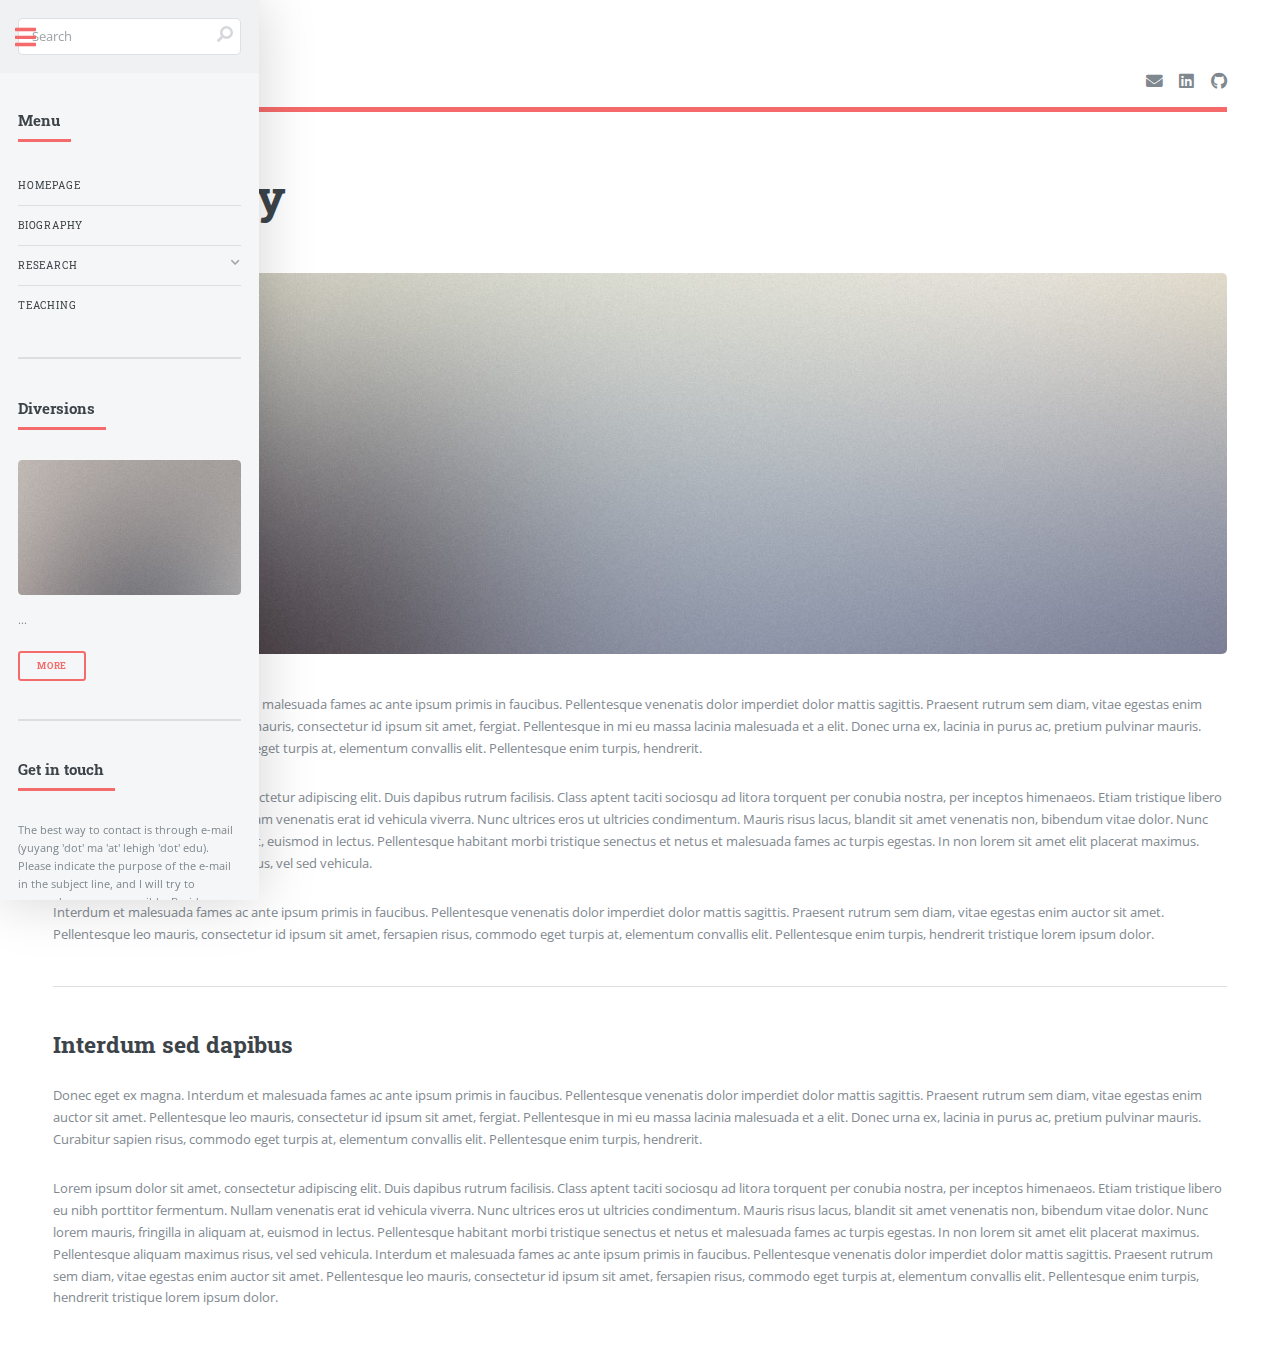
==== biography.html @ 106bfdc6 "Rewrite the website" ====
<!DOCTYPE HTML>
<!--
	Editorial by HTML5 UP
	html5up.net | @ajlkn
	Free for personal and commercial use under the CCA 3.0 license (html5up.net/license)
-->
<html>
	<head>
		<title>Biography - Yuyang's Personal Website</title>
		<meta charset="utf-8" />
		<meta name="viewport" content="width=device-width, initial-scale=1, user-scalable=no" />
		<link rel="stylesheet" href="assets/css/main.css" />
		<link rel="icon" href="./images/title/favicon.ico" type="image/x-icon">
	</head>
	<body class="is-preload">

		<!-- Wrapper -->
			<div id="wrapper">

				<!-- Main -->
					<div id="main">
						<div class="inner">

							<!-- Header -->
							<header id="header">
								<a href="index.html" class="logo"><strong>Yuyang (Johnny) Ma</strong> 马誉洋</a>
								<ul class="icons">
									<li><a href="mailto:yuyang.ma@lehigh.edu" class="icon solid fa-envelope"><span class="label">Email</span></a></li>
									<li><a href="https://www.linkedin.com/in/yuyangma1/" class="icon brands fa-linkedin"><span class="label">Linkedin</span></a></li>
									<li><a href="https://github.com/jyuyangma" class="icon brands fa-github"><span class="label">Github</span></a></li>
								</ul>
							</header>

							<!-- Content -->
								<section>
									<header class="main">
										<h1>Biography</h1>
									</header>

									<span class="image main"><img src="images/pic11.jpg" alt="" /></span>

									<p>Donec eget ex magna. Interdum et malesuada fames ac ante ipsum primis in faucibus. Pellentesque venenatis dolor imperdiet dolor mattis sagittis. Praesent rutrum sem diam, vitae egestas enim auctor sit amet. Pellentesque leo mauris, consectetur id ipsum sit amet, fergiat. Pellentesque in mi eu massa lacinia malesuada et a elit. Donec urna ex, lacinia in purus ac, pretium pulvinar mauris. Curabitur sapien risus, commodo eget turpis at, elementum convallis elit. Pellentesque enim turpis, hendrerit.</p>
									<p>Lorem ipsum dolor sit amet, consectetur adipiscing elit. Duis dapibus rutrum facilisis. Class aptent taciti sociosqu ad litora torquent per conubia nostra, per inceptos himenaeos. Etiam tristique libero eu nibh porttitor fermentum. Nullam venenatis erat id vehicula viverra. Nunc ultrices eros ut ultricies condimentum. Mauris risus lacus, blandit sit amet venenatis non, bibendum vitae dolor. Nunc lorem mauris, fringilla in aliquam at, euismod in lectus. Pellentesque habitant morbi tristique senectus et netus et malesuada fames ac turpis egestas. In non lorem sit amet elit placerat maximus. Pellentesque aliquam maximus risus, vel sed vehicula.</p>
									<p>Interdum et malesuada fames ac ante ipsum primis in faucibus. Pellentesque venenatis dolor imperdiet dolor mattis sagittis. Praesent rutrum sem diam, vitae egestas enim auctor sit amet. Pellentesque leo mauris, consectetur id ipsum sit amet, fersapien risus, commodo eget turpis at, elementum convallis elit. Pellentesque enim turpis, hendrerit tristique lorem ipsum dolor.</p>

									<hr class="major" />

									<h2>Interdum sed dapibus</h2>
									<p>Donec eget ex magna. Interdum et malesuada fames ac ante ipsum primis in faucibus. Pellentesque venenatis dolor imperdiet dolor mattis sagittis. Praesent rutrum sem diam, vitae egestas enim auctor sit amet. Pellentesque leo mauris, consectetur id ipsum sit amet, fergiat. Pellentesque in mi eu massa lacinia malesuada et a elit. Donec urna ex, lacinia in purus ac, pretium pulvinar mauris. Curabitur sapien risus, commodo eget turpis at, elementum convallis elit. Pellentesque enim turpis, hendrerit.</p>
									<p>Lorem ipsum dolor sit amet, consectetur adipiscing elit. Duis dapibus rutrum facilisis. Class aptent taciti sociosqu ad litora torquent per conubia nostra, per inceptos himenaeos. Etiam tristique libero eu nibh porttitor fermentum. Nullam venenatis erat id vehicula viverra. Nunc ultrices eros ut ultricies condimentum. Mauris risus lacus, blandit sit amet venenatis non, bibendum vitae dolor. Nunc lorem mauris, fringilla in aliquam at, euismod in lectus. Pellentesque habitant morbi tristique senectus et netus et malesuada fames ac turpis egestas. In non lorem sit amet elit placerat maximus. Pellentesque aliquam maximus risus, vel sed vehicula. Interdum et malesuada fames ac ante ipsum primis in faucibus. Pellentesque venenatis dolor imperdiet dolor mattis sagittis. Praesent rutrum sem diam, vitae egestas enim auctor sit amet. Pellentesque leo mauris, consectetur id ipsum sit amet, fersapien risus, commodo eget turpis at, elementum convallis elit. Pellentesque enim turpis, hendrerit tristique lorem ipsum dolor.</p>

								</section>

						</div>
					</div>

				<!-- Sidebar -->
					<div id="sidebar">
						<div class="inner">

							<!-- Search -->
								<section id="search" class="alt">
									<form method="post" action="#">
										<input type="text" name="query" id="query" placeholder="Search" />
									</form>
								</section>

							<!-- Sidebar -->
					<div id="sidebar">
						<div class="inner">

							<!-- Search -->
								<section id="search" class="alt">
									<form method="post" action="#">
										<input type="text" name="query" id="query" placeholder="Search" />
									</form>
								</section>

							<!-- Menu -->
								<nav id="menu">
									<header class="major">
										<h2>Menu</h2>
									</header>
									<ul>
										<li><a href="index.html">Homepage</a></li>
										<li><a href="biography.html">Biography</a></li>
										<li>
											<span class="opener">Research</span>
											<ul>
												<li><a href="#">Drone's Delivery Problem</a></li>
												<li><a href="#">Facility Location Problem</a></li>
												<li><a href="#">Robust Optimization</a></li>
											</ul>
										</li>
										<li><a href="teaching.html">Teaching</a></li>
										<!--
										<li><a href="#">Etiam Dolore</a></li>
										<li><a href="#">Adipiscing</a></li>
										<li>
											<span class="opener">Another Submenu</span>
											<ul>
												<li><a href="#">Lorem Dolor</a></li>
												<li><a href="#">Ipsum Adipiscing</a></li>
												<li><a href="#">Tempus Magna</a></li>
												<li><a href="#">Feugiat Veroeros</a></li>
											</ul>
										</li>
										<li><a href="#">Maximus Erat</a></li>
										<li><a href="#">Sapien Mauris</a></li>
										<li><a href="#">Amet Lacinia</a></li>
										-->
									</ul>
								</nav>

							<!-- Section -->
								<section>
									<header class="major">
										<h2>Diversions</h2>
									</header>
									<div class="mini-posts">
										<article>
											<a href="#" class="image"><img src="images/pic07.jpg" alt="" /></a>
											<p>...</p>
										</article>
									</div>
									<ul class="actions">
										<li><a href="#" class="button">More</a></li>
									</ul>
								</section>

							<!-- Section -->
								<section>
									<header class="major">
										<h2>Get in touch</h2>
									</header>
									<p>
										The best way to contact is through e-mail (yuyang 'dot' ma 'at' lehigh 'dot' edu). Please indicate the purpose of the e-mail in the subject line, and I will try to respond as soon as possible. Besides, you can also reach me through the following ways:
									</p>
									<ul class="contact">
										<li class="icon solid fa-envelope"><a href="mailto:yuyang.ma@lehigh.edu">yuyang.ma@lehigh.edu (work)</a></li>
										<li class="icon solid fa-envelope"><a href="mailto:yuyang0227@outlook.com">yuyang0227@outlook.com (personal)</a></li>
										<li class="icon solid fa-phone">+1 (470) 457-9866</li>
										<li class="icon brands fa-weixin">JohnnyM227</li>
										<li class="icon solid fa-home"> 200 W Packer Ave, Room 342 <br />
										Bethlehem, PA 18015</li>
									</ul>
								</section>

							<!-- Footer -->
								<footer id="footer">
									<p class="copyright">&copy; Yuyang Ma. All rights reserved. Design: <a href="https://html5up.net">HTML5 UP</a>.</p>
								</footer>

						</div>
					</div>

			</div>

		<!-- Scripts -->
			<script src="assets/js/jquery.min.js"></script>
			<script src="assets/js/browser.min.js"></script>
			<script src="assets/js/breakpoints.min.js"></script>
			<script src="assets/js/util.js"></script>
			<script src="assets/js/main.js"></script>

	</body>
</html>
---- assets/css/main.css ----
@import url(fontawesome-all.min.css);
@import url("https://fonts.googleapis.com/css?family=Open+Sans:400,600,400italic,600italic|Roboto+Slab:400,700");
/*
	Editorial by HTML5 UP
	html5up.net | @ajlkn
	Free for personal and commercial use under the CCA 3.0 license (html5up.net/license)
*/
html, body, div, span, applet, object,
iframe, h1, h2, h3, h4, h5, h6, p, blockquote,
pre, a, abbr, acronym, address, big, cite,
code, del, dfn, em, img, ins, kbd, q, s, samp,
small, strike, strong, sub, sup, tt, var, b,
u, i, center, dl, dt, dd, ol, ul, li, fieldset,
form, label, legend, table, caption, tbody,
tfoot, thead, tr, th, td, article, aside,
canvas, details, embed, figure, figcaption,
footer, header, hgroup, menu, nav, output, ruby,
section, summary, time, mark, audio, video {
  margin: 0;
  padding: 0;
  border: 0;
  font-size: 100%;
  font: inherit;
  vertical-align: baseline; }

article, aside, details, figcaption, figure,
footer, header, hgroup, menu, nav, section {
  display: block; }

body {
  line-height: 1; }

ol, ul {
  list-style: none; }

blockquote, q {
  quotes: none; }
  blockquote:before, blockquote:after, q:before, q:after {
    content: '';
    content: none; }

table {
  border-collapse: collapse;
  border-spacing: 0; }

body {
  -webkit-text-size-adjust: none; }

mark {
  background-color: transparent;
  color: inherit; }

input::-moz-focus-inner {
  border: 0;
  padding: 0; }

input, select, textarea {
  -moz-appearance: none;
  -webkit-appearance: none;
  -ms-appearance: none;
  appearance: none; }

/* Basic */
@-ms-viewport {
  width: device-width; }

body {
  -ms-overflow-style: scrollbar; }

@media screen and (max-width: 480px) {
  html, body {
    min-width: 320px; } }

html {
  box-sizing: border-box; }

*, *:before, *:after {
  box-sizing: inherit; }

body {
  background: #ffffff; }
  body.is-preload *, body.is-preload *:before, body.is-preload *:after, body.is-resizing *, body.is-resizing *:before, body.is-resizing *:after {
    -moz-animation: none !important;
    -webkit-animation: none !important;
    -ms-animation: none !important;
    animation: none !important;
    -moz-transition: none !important;
    -webkit-transition: none !important;
    -ms-transition: none !important;
    transition: none !important; }

/* Type */
body, input, select, textarea {
  color: #7f888f;
  font-family: "Open Sans", sans-serif;
  font-size: 13pt;
  font-weight: 400;
  line-height: 1.65; }
  @media screen and (max-width: 1680px) {
    body, input, select, textarea {
      font-size: 11pt; } }
  @media screen and (max-width: 1280px) {
    body, input, select, textarea {
      font-size: 10pt; } }
  @media screen and (max-width: 360px) {
    body, input, select, textarea {
      font-size: 9pt; } }

a {
  -moz-transition: color 0.2s ease-in-out, border-bottom-color 0.2s ease-in-out;
  -webkit-transition: color 0.2s ease-in-out, border-bottom-color 0.2s ease-in-out;
  -ms-transition: color 0.2s ease-in-out, border-bottom-color 0.2s ease-in-out;
  transition: color 0.2s ease-in-out, border-bottom-color 0.2s ease-in-out;
  border-bottom: dotted 1px;
  color: #f56a6a;
  text-decoration: none; }
  a:hover {
    border-bottom-color: #f56a6a;
    color: #f56a6a !important; }
    a:hover strong {
      color: inherit; }

strong, b {
  color: #3d4449;
  font-weight: 600; }

em, i {
  font-style: italic; }

p {
  margin: 0 0 2em 0; }

h1, h2, h3, h4, h5, h6 {
  color: #3d4449;
  font-family: "Roboto Slab", serif;
  font-weight: 700;
  line-height: 1.5;
  margin: 0 0 1em 0; }
  h1 a, h2 a, h3 a, h4 a, h5 a, h6 a {
    color: inherit;
    text-decoration: none;
    border-bottom: 0; }

h1 {
  font-size: 4em;
  margin: 0 0 0.5em 0;
  line-height: 1.3; }

h2 {
  font-size: 1.75em; }

h3 {
  font-size: 1.25em; }

h4 {
  font-size: 1.1em; }

h5 {
  font-size: 0.9em; }

h6 {
  font-size: 0.7em; }

@media screen and (max-width: 1680px) {
  h1 {
    font-size: 3.5em; } }

@media screen and (max-width: 980px) {
  h1 {
    font-size: 3.25em; } }

@media screen and (max-width: 736px) {
  h1 {
    font-size: 2em;
    line-height: 1.4; }
  h2 {
    font-size: 1.5em; } }

sub {
  font-size: 0.8em;
  position: relative;
  top: 0.5em; }

sup {
  font-size: 0.8em;
  position: relative;
  top: -0.5em; }

blockquote {
  border-left: solid 3px rgba(210, 215, 217, 0.75);
  font-style: italic;
  margin: 0 0 2em 0;
  padding: 0.5em 0 0.5em 2em; }

code {
  background: rgba(230, 235, 237, 0.25);
  border-radius: 0.375em;
  border: solid 1px rgba(210, 215, 217, 0.75);
  font-family: "Courier New", monospace;
  font-size: 0.9em;
  margin: 0 0.25em;
  padding: 0.25em 0.65em; }

pre {
  -webkit-overflow-scrolling: touch;
  font-family: "Courier New", monospace;
  font-size: 0.9em;
  margin: 0 0 2em 0; }
  pre code {
    display: block;
    line-height: 1.75;
    padding: 1em 1.5em;
    overflow-x: auto; }

hr {
  border: 0;
  border-bottom: solid 1px rgba(210, 215, 217, 0.75);
  margin: 2em 0; }
  hr.major {
    margin: 3em 0; }

.align-left {
  text-align: left; }

.align-center {
  text-align: center; }

.align-right {
  text-align: right; }

/* Row */
.row {
  display: flex;
  flex-wrap: wrap;
  box-sizing: border-box;
  align-items: stretch; }
  .row > * {
    box-sizing: border-box; }
  .row.gtr-uniform > * > :last-child {
    margin-bottom: 0; }
  .row.aln-left {
    justify-content: flex-start; }
  .row.aln-center {
    justify-content: center; }
  .row.aln-right {
    justify-content: flex-end; }
  .row.aln-top {
    align-items: flex-start; }
  .row.aln-middle {
    align-items: center; }
  .row.aln-bottom {
    align-items: flex-end; }
  .row > .imp {
    order: -1; }
  .row > .col-1 {
    width: 8.33333%; }
  .row > .off-1 {
    margin-left: 8.33333%; }
  .row > .col-2 {
    width: 16.66667%; }
  .row > .off-2 {
    margin-left: 16.66667%; }
  .row > .col-3 {
    width: 25%; }
  .row > .off-3 {
    margin-left: 25%; }
  .row > .col-4 {
    width: 33.33333%; }
  .row > .off-4 {
    margin-left: 33.33333%; }
  .row > .col-5 {
    width: 41.66667%; }
  .row > .off-5 {
    margin-left: 41.66667%; }
  .row > .col-6 {
    width: 50%; }
  .row > .off-6 {
    margin-left: 50%; }
  .row > .col-7 {
    width: 58.33333%; }
  .row > .off-7 {
    margin-left: 58.33333%; }
  .row > .col-8 {
    width: 66.66667%; }
  .row > .off-8 {
    margin-left: 66.66667%; }
  .row > .col-9 {
    width: 75%; }
  .row > .off-9 {
    margin-left: 75%; }
  .row > .col-10 {
    width: 83.33333%; }
  .row > .off-10 {
    margin-left: 83.33333%; }
  .row > .col-11 {
    width: 91.66667%; }
  .row > .off-11 {
    margin-left: 91.66667%; }
  .row > .col-12 {
    width: 100%; }
  .row > .off-12 {
    margin-left: 100%; }
  .row.gtr-0 {
    margin-top: 0;
    margin-left: 0em; }
    .row.gtr-0 > * {
      padding: 0 0 0 0em; }
    .row.gtr-0.gtr-uniform {
      margin-top: 0em; }
      .row.gtr-0.gtr-uniform > * {
        padding-top: 0em; }
  .row.gtr-25 {
    margin-top: 0;
    margin-left: -0.375em; }
    .row.gtr-25 > * {
      padding: 0 0 0 0.375em; }
    .row.gtr-25.gtr-uniform {
      margin-top: -0.375em; }
      .row.gtr-25.gtr-uniform > * {
        padding-top: 0.375em; }
  .row.gtr-50 {
    margin-top: 0;
    margin-left: -0.75em; }
    .row.gtr-50 > * {
      padding: 0 0 0 0.75em; }
    .row.gtr-50.gtr-uniform {
      margin-top: -0.75em; }
      .row.gtr-50.gtr-uniform > * {
        padding-top: 0.75em; }
  .row {
    margin-top: 0;
    margin-left: -1.5em; }
    .row > * {
      padding: 0 0 0 1.5em; }
    .row.gtr-uniform {
      margin-top: -1.5em; }
      .row.gtr-uniform > * {
        padding-top: 1.5em; }
  .row.gtr-150 {
    margin-top: 0;
    margin-left: -2.25em; }
    .row.gtr-150 > * {
      padding: 0 0 0 2.25em; }
    .row.gtr-150.gtr-uniform {
      margin-top: -2.25em; }
      .row.gtr-150.gtr-uniform > * {
        padding-top: 2.25em; }
  .row.gtr-200 {
    margin-top: 0;
    margin-left: -3em; }
    .row.gtr-200 > * {
      padding: 0 0 0 3em; }
    .row.gtr-200.gtr-uniform {
      margin-top: -3em; }
      .row.gtr-200.gtr-uniform > * {
        padding-top: 3em; }
  @media screen and (max-width: 1680px) {
    .row {
      display: flex;
      flex-wrap: wrap;
      box-sizing: border-box;
      align-items: stretch; }
      .row > * {
        box-sizing: border-box; }
      .row.gtr-uniform > * > :last-child {
        margin-bottom: 0; }
      .row.aln-left {
        justify-content: flex-start; }
      .row.aln-center {
        justify-content: center; }
      .row.aln-right {
        justify-content: flex-end; }
      .row.aln-top {
        align-items: flex-start; }
      .row.aln-middle {
        align-items: center; }
      .row.aln-bottom {
        align-items: flex-end; }
      .row > .imp-xlarge {
        order: -1; }
      .row > .col-1-xlarge {
        width: 8.33333%; }
      .row > .off-1-xlarge {
        margin-left: 8.33333%; }
      .row > .col-2-xlarge {
        width: 16.66667%; }
      .row > .off-2-xlarge {
        margin-left: 16.66667%; }
      .row > .col-3-xlarge {
        width: 25%; }
      .row > .off-3-xlarge {
        margin-left: 25%; }
      .row > .col-4-xlarge {
        width: 33.33333%; }
      .row > .off-4-xlarge {
        margin-left: 33.33333%; }
      .row > .col-5-xlarge {
        width: 41.66667%; }
      .row > .off-5-xlarge {
        margin-left: 41.66667%; }
      .row > .col-6-xlarge {
        width: 50%; }
      .row > .off-6-xlarge {
        margin-left: 50%; }
      .row > .col-7-xlarge {
        width: 58.33333%; }
      .row > .off-7-xlarge {
        margin-left: 58.33333%; }
      .row > .col-8-xlarge {
        width: 66.66667%; }
      .row > .off-8-xlarge {
        margin-left: 66.66667%; }
      .row > .col-9-xlarge {
        width: 75%; }
      .row > .off-9-xlarge {
        margin-left: 75%; }
      .row > .col-10-xlarge {
        width: 83.33333%; }
      .row > .off-10-xlarge {
        margin-left: 83.33333%; }
      .row > .col-11-xlarge {
        width: 91.66667%; }
      .row > .off-11-xlarge {
        margin-left: 91.66667%; }
      .row > .col-12-xlarge {
        width: 100%; }
      .row > .off-12-xlarge {
        margin-left: 100%; }
      .row.gtr-0 {
        margin-top: 0;
        margin-left: 0em; }
        .row.gtr-0 > * {
          padding: 0 0 0 0em; }
        .row.gtr-0.gtr-uniform {
          margin-top: 0em; }
          .row.gtr-0.gtr-uniform > * {
            padding-top: 0em; }
      .row.gtr-25 {
        margin-top: 0;
        margin-left: -0.375em; }
        .row.gtr-25 > * {
          padding: 0 0 0 0.375em; }
        .row.gtr-25.gtr-uniform {
          margin-top: -0.375em; }
          .row.gtr-25.gtr-uniform > * {
            padding-top: 0.375em; }
      .row.gtr-50 {
        margin-top: 0;
        margin-left: -0.75em; }
        .row.gtr-50 > * {
          padding: 0 0 0 0.75em; }
        .row.gtr-50.gtr-uniform {
          margin-top: -0.75em; }
          .row.gtr-50.gtr-uniform > * {
            padding-top: 0.75em; }
      .row {
        margin-top: 0;
        margin-left: -1.5em; }
        .row > * {
          padding: 0 0 0 1.5em; }
        .row.gtr-uniform {
          margin-top: -1.5em; }
          .row.gtr-uniform > * {
            padding-top: 1.5em; }
      .row.gtr-150 {
        margin-top: 0;
        margin-left: -2.25em; }
        .row.gtr-150 > * {
          padding: 0 0 0 2.25em; }
        .row.gtr-150.gtr-uniform {
          margin-top: -2.25em; }
          .row.gtr-150.gtr-uniform > * {
            padding-top: 2.25em; }
      .row.gtr-200 {
        margin-top: 0;
        margin-left: -3em; }
        .row.gtr-200 > * {
          padding: 0 0 0 3em; }
        .row.gtr-200.gtr-uniform {
          margin-top: -3em; }
          .row.gtr-200.gtr-uniform > * {
            padding-top: 3em; } }
  @media screen and (max-width: 1280px) {
    .row {
      display: flex;
      flex-wrap: wrap;
      box-sizing: border-box;
      align-items: stretch; }
      .row > * {
        box-sizing: border-box; }
      .row.gtr-uniform > * > :last-child {
        margin-bottom: 0; }
      .row.aln-left {
        justify-content: flex-start; }
      .row.aln-center {
        justify-content: center; }
      .row.aln-right {
        justify-content: flex-end; }
      .row.aln-top {
        align-items: flex-start; }
      .row.aln-middle {
        align-items: center; }
      .row.aln-bottom {
        align-items: flex-end; }
      .row > .imp-large {
        order: -1; }
      .row > .col-1-large {
        width: 8.33333%; }
      .row > .off-1-large {
        margin-left: 8.33333%; }
      .row > .col-2-large {
        width: 16.66667%; }
      .row > .off-2-large {
        margin-left: 16.66667%; }
      .row > .col-3-large {
        width: 25%; }
      .row > .off-3-large {
        margin-left: 25%; }
      .row > .col-4-large {
        width: 33.33333%; }
      .row > .off-4-large {
        margin-left: 33.33333%; }
      .row > .col-5-large {
        width: 41.66667%; }
      .row > .off-5-large {
        margin-left: 41.66667%; }
      .row > .col-6-large {
        width: 50%; }
      .row > .off-6-large {
        margin-left: 50%; }
      .row > .col-7-large {
        width: 58.33333%; }
      .row > .off-7-large {
        margin-left: 58.33333%; }
      .row > .col-8-large {
        width: 66.66667%; }
      .row > .off-8-large {
        margin-left: 66.66667%; }
      .row > .col-9-large {
        width: 75%; }
      .row > .off-9-large {
        margin-left: 75%; }
      .row > .col-10-large {
        width: 83.33333%; }
      .row > .off-10-large {
        margin-left: 83.33333%; }
      .row > .col-11-large {
        width: 91.66667%; }
      .row > .off-11-large {
        margin-left: 91.66667%; }
      .row > .col-12-large {
        width: 100%; }
      .row > .off-12-large {
        margin-left: 100%; }
      .row.gtr-0 {
        margin-top: 0;
        margin-left: 0em; }
        .row.gtr-0 > * {
          padding: 0 0 0 0em; }
        .row.gtr-0.gtr-uniform {
          margin-top: 0em; }
          .row.gtr-0.gtr-uniform > * {
            padding-top: 0em; }
      .row.gtr-25 {
        margin-top: 0;
        margin-left: -0.375em; }
        .row.gtr-25 > * {
          padding: 0 0 0 0.375em; }
        .row.gtr-25.gtr-uniform {
          margin-top: -0.375em; }
          .row.gtr-25.gtr-uniform > * {
            padding-top: 0.375em; }
      .row.gtr-50 {
        margin-top: 0;
        margin-left: -0.75em; }
        .row.gtr-50 > * {
          padding: 0 0 0 0.75em; }
        .row.gtr-50.gtr-uniform {
          margin-top: -0.75em; }
          .row.gtr-50.gtr-uniform > * {
            padding-top: 0.75em; }
      .row {
        margin-top: 0;
        margin-left: -1.5em; }
        .row > * {
          padding: 0 0 0 1.5em; }
        .row.gtr-uniform {
          margin-top: -1.5em; }
          .row.gtr-uniform > * {
            padding-top: 1.5em; }
      .row.gtr-150 {
        margin-top: 0;
        margin-left: -2.25em; }
        .row.gtr-150 > * {
          padding: 0 0 0 2.25em; }
        .row.gtr-150.gtr-uniform {
          margin-top: -2.25em; }
          .row.gtr-150.gtr-uniform > * {
            padding-top: 2.25em; }
      .row.gtr-200 {
        margin-top: 0;
        margin-left: -3em; }
        .row.gtr-200 > * {
          padding: 0 0 0 3em; }
        .row.gtr-200.gtr-uniform {
          margin-top: -3em; }
          .row.gtr-200.gtr-uniform > * {
            padding-top: 3em; } }
  @media screen and (max-width: 980px) {
    .row {
      display: flex;
      flex-wrap: wrap;
      box-sizing: border-box;
      align-items: stretch; }
      .row > * {
        box-sizing: border-box; }
      .row.gtr-uniform > * > :last-child {
        margin-bottom: 0; }
      .row.aln-left {
        justify-content: flex-start; }
      .row.aln-center {
        justify-content: center; }
      .row.aln-right {
        justify-content: flex-end; }
      .row.aln-top {
        align-items: flex-start; }
      .row.aln-middle {
        align-items: center; }
      .row.aln-bottom {
        align-items: flex-end; }
      .row > .imp-medium {
        order: -1; }
      .row > .col-1-medium {
        width: 8.33333%; }
      .row > .off-1-medium {
        margin-left: 8.33333%; }
      .row > .col-2-medium {
        width: 16.66667%; }
      .row > .off-2-medium {
        margin-left: 16.66667%; }
      .row > .col-3-medium {
        width: 25%; }
      .row > .off-3-medium {
        margin-left: 25%; }
      .row > .col-4-medium {
        width: 33.33333%; }
      .row > .off-4-medium {
        margin-left: 33.33333%; }
      .row > .col-5-medium {
        width: 41.66667%; }
      .row > .off-5-medium {
        margin-left: 41.66667%; }
      .row > .col-6-medium {
        width: 50%; }
      .row > .off-6-medium {
        margin-left: 50%; }
      .row > .col-7-medium {
        width: 58.33333%; }
      .row > .off-7-medium {
        margin-left: 58.33333%; }
      .row > .col-8-medium {
        width: 66.66667%; }
      .row > .off-8-medium {
        margin-left: 66.66667%; }
      .row > .col-9-medium {
        width: 75%; }
      .row > .off-9-medium {
        margin-left: 75%; }
      .row > .col-10-medium {
        width: 83.33333%; }
      .row > .off-10-medium {
        margin-left: 83.33333%; }
      .row > .col-11-medium {
        width: 91.66667%; }
      .row > .off-11-medium {
        margin-left: 91.66667%; }
      .row > .col-12-medium {
        width: 100%; }
      .row > .off-12-medium {
        margin-left: 100%; }
      .row.gtr-0 {
        margin-top: 0;
        margin-left: 0em; }
        .row.gtr-0 > * {
          padding: 0 0 0 0em; }
        .row.gtr-0.gtr-uniform {
          margin-top: 0em; }
          .row.gtr-0.gtr-uniform > * {
            padding-top: 0em; }
      .row.gtr-25 {
        margin-top: 0;
        margin-left: -0.375em; }
        .row.gtr-25 > * {
          padding: 0 0 0 0.375em; }
        .row.gtr-25.gtr-uniform {
          margin-top: -0.375em; }
          .row.gtr-25.gtr-uniform > * {
            padding-top: 0.375em; }
      .row.gtr-50 {
        margin-top: 0;
        margin-left: -0.75em; }
        .row.gtr-50 > * {
          padding: 0 0 0 0.75em; }
        .row.gtr-50.gtr-uniform {
          margin-top: -0.75em; }
          .row.gtr-50.gtr-uniform > * {
            padding-top: 0.75em; }
      .row {
        margin-top: 0;
        margin-left: -1.5em; }
        .row > * {
          padding: 0 0 0 1.5em; }
        .row.gtr-uniform {
          margin-top: -1.5em; }
          .row.gtr-uniform > * {
            padding-top: 1.5em; }
      .row.gtr-150 {
        margin-top: 0;
        margin-left: -2.25em; }
        .row.gtr-150 > * {
          padding: 0 0 0 2.25em; }
        .row.gtr-150.gtr-uniform {
          margin-top: -2.25em; }
          .row.gtr-150.gtr-uniform > * {
            padding-top: 2.25em; }
      .row.gtr-200 {
        margin-top: 0;
        margin-left: -3em; }
        .row.gtr-200 > * {
          padding: 0 0 0 3em; }
        .row.gtr-200.gtr-uniform {
          margin-top: -3em; }
          .row.gtr-200.gtr-uniform > * {
            padding-top: 3em; } }
  @media screen and (max-width: 736px) {
    .row {
      display: flex;
      flex-wrap: wrap;
      box-sizing: border-box;
      align-items: stretch; }
      .row > * {
        box-sizing: border-box; }
      .row.gtr-uniform > * > :last-child {
        margin-bottom: 0; }
      .row.aln-left {
        justify-content: flex-start; }
      .row.aln-center {
        justify-content: center; }
      .row.aln-right {
        justify-content: flex-end; }
      .row.aln-top {
        align-items: flex-start; }
      .row.aln-middle {
        align-items: center; }
      .row.aln-bottom {
        align-items: flex-end; }
      .row > .imp-small {
        order: -1; }
      .row > .col-1-small {
        width: 8.33333%; }
      .row > .off-1-small {
        margin-left: 8.33333%; }
      .row > .col-2-small {
        width: 16.66667%; }
      .row > .off-2-small {
        margin-left: 16.66667%; }
      .row > .col-3-small {
        width: 25%; }
      .row > .off-3-small {
        margin-left: 25%; }
      .row > .col-4-small {
        width: 33.33333%; }
      .row > .off-4-small {
        margin-left: 33.33333%; }
      .row > .col-5-small {
        width: 41.66667%; }
      .row > .off-5-small {
        margin-left: 41.66667%; }
      .row > .col-6-small {
        width: 50%; }
      .row > .off-6-small {
        margin-left: 50%; }
      .row > .col-7-small {
        width: 58.33333%; }
      .row > .off-7-small {
        margin-left: 58.33333%; }
      .row > .col-8-small {
        width: 66.66667%; }
      .row > .off-8-small {
        margin-left: 66.66667%; }
      .row > .col-9-small {
        width: 75%; }
      .row > .off-9-small {
        margin-left: 75%; }
      .row > .col-10-small {
        width: 83.33333%; }
      .row > .off-10-small {
        margin-left: 83.33333%; }
      .row > .col-11-small {
        width: 91.66667%; }
      .row > .off-11-small {
        margin-left: 91.66667%; }
      .row > .col-12-small {
        width: 100%; }
      .row > .off-12-small {
        margin-left: 100%; }
      .row.gtr-0 {
        margin-top: 0;
        margin-left: 0em; }
        .row.gtr-0 > * {
          padding: 0 0 0 0em; }
        .row.gtr-0.gtr-uniform {
          margin-top: 0em; }
          .row.gtr-0.gtr-uniform > * {
            padding-top: 0em; }
      .row.gtr-25 {
        margin-top: 0;
        margin-left: -0.375em; }
        .row.gtr-25 > * {
          padding: 0 0 0 0.375em; }
        .row.gtr-25.gtr-uniform {
          margin-top: -0.375em; }
          .row.gtr-25.gtr-uniform > * {
            padding-top: 0.375em; }
      .row.gtr-50 {
        margin-top: 0;
        margin-left: -0.75em; }
        .row.gtr-50 > * {
          padding: 0 0 0 0.75em; }
        .row.gtr-50.gtr-uniform {
          margin-top: -0.75em; }
          .row.gtr-50.gtr-uniform > * {
            padding-top: 0.75em; }
      .row {
        margin-top: 0;
        margin-left: -1.5em; }
        .row > * {
          padding: 0 0 0 1.5em; }
        .row.gtr-uniform {
          margin-top: -1.5em; }
          .row.gtr-uniform > * {
            padding-top: 1.5em; }
      .row.gtr-150 {
        margin-top: 0;
        margin-left: -2.25em; }
        .row.gtr-150 > * {
          padding: 0 0 0 2.25em; }
        .row.gtr-150.gtr-uniform {
          margin-top: -2.25em; }
          .row.gtr-150.gtr-uniform > * {
            padding-top: 2.25em; }
      .row.gtr-200 {
        margin-top: 0;
        margin-left: -3em; }
        .row.gtr-200 > * {
          padding: 0 0 0 3em; }
        .row.gtr-200.gtr-uniform {
          margin-top: -3em; }
          .row.gtr-200.gtr-uniform > * {
            padding-top: 3em; } }
  @media screen and (max-width: 480px) {
    .row {
      display: flex;
      flex-wrap: wrap;
      box-sizing: border-box;
      align-items: stretch; }
      .row > * {
        box-sizing: border-box; }
      .row.gtr-uniform > * > :last-child {
        margin-bottom: 0; }
      .row.aln-left {
        justify-content: flex-start; }
      .row.aln-center {
        justify-content: center; }
      .row.aln-right {
        justify-content: flex-end; }
      .row.aln-top {
        align-items: flex-start; }
      .row.aln-middle {
        align-items: center; }
      .row.aln-bottom {
        align-items: flex-end; }
      .row > .imp-xsmall {
        order: -1; }
      .row > .col-1-xsmall {
        width: 8.33333%; }
      .row > .off-1-xsmall {
        margin-left: 8.33333%; }
      .row > .col-2-xsmall {
        width: 16.66667%; }
      .row > .off-2-xsmall {
        margin-left: 16.66667%; }
      .row > .col-3-xsmall {
        width: 25%; }
      .row > .off-3-xsmall {
        margin-left: 25%; }
      .row > .col-4-xsmall {
        width: 33.33333%; }
      .row > .off-4-xsmall {
        margin-left: 33.33333%; }
      .row > .col-5-xsmall {
        width: 41.66667%; }
      .row > .off-5-xsmall {
        margin-left: 41.66667%; }
      .row > .col-6-xsmall {
        width: 50%; }
      .row > .off-6-xsmall {
        margin-left: 50%; }
      .row > .col-7-xsmall {
        width: 58.33333%; }
      .row > .off-7-xsmall {
        margin-left: 58.33333%; }
      .row > .col-8-xsmall {
        width: 66.66667%; }
      .row > .off-8-xsmall {
        margin-left: 66.66667%; }
      .row > .col-9-xsmall {
        width: 75%; }
      .row > .off-9-xsmall {
        margin-left: 75%; }
      .row > .col-10-xsmall {
        width: 83.33333%; }
      .row > .off-10-xsmall {
        margin-left: 83.33333%; }
      .row > .col-11-xsmall {
        width: 91.66667%; }
      .row > .off-11-xsmall {
        margin-left: 91.66667%; }
      .row > .col-12-xsmall {
        width: 100%; }
      .row > .off-12-xsmall {
        margin-left: 100%; }
      .row.gtr-0 {
        margin-top: 0;
        margin-left: 0em; }
        .row.gtr-0 > * {
          padding: 0 0 0 0em; }
        .row.gtr-0.gtr-uniform {
          margin-top: 0em; }
          .row.gtr-0.gtr-uniform > * {
            padding-top: 0em; }
      .row.gtr-25 {
        margin-top: 0;
        margin-left: -0.375em; }
        .row.gtr-25 > * {
          padding: 0 0 0 0.375em; }
        .row.gtr-25.gtr-uniform {
          margin-top: -0.375em; }
          .row.gtr-25.gtr-uniform > * {
            padding-top: 0.375em; }
      .row.gtr-50 {
        margin-top: 0;
        margin-left: -0.75em; }
        .row.gtr-50 > * {
          padding: 0 0 0 0.75em; }
        .row.gtr-50.gtr-uniform {
          margin-top: -0.75em; }
          .row.gtr-50.gtr-uniform > * {
            padding-top: 0.75em; }
      .row {
        margin-top: 0;
        margin-left: -1.5em; }
        .row > * {
          padding: 0 0 0 1.5em; }
        .row.gtr-uniform {
          margin-top: -1.5em; }
          .row.gtr-uniform > * {
            padding-top: 1.5em; }
      .row.gtr-150 {
        margin-top: 0;
        margin-left: -2.25em; }
        .row.gtr-150 > * {
          padding: 0 0 0 2.25em; }
        .row.gtr-150.gtr-uniform {
          margin-top: -2.25em; }
          .row.gtr-150.gtr-uniform > * {
            padding-top: 2.25em; }
      .row.gtr-200 {
        margin-top: 0;
        margin-left: -3em; }
        .row.gtr-200 > * {
          padding: 0 0 0 3em; }
        .row.gtr-200.gtr-uniform {
          margin-top: -3em; }
          .row.gtr-200.gtr-uniform > * {
            padding-top: 3em; } }

/* Section/Article */
section.special, article.special {
  text-align: center; }

header p {
  font-family: "Roboto Slab", serif;
  font-size: 1em;
  font-weight: 400;
  letter-spacing: 0.075em;
  margin-top: -0.5em;
  text-transform: uppercase; }

header.major > :last-child {
  border-bottom: solid 3px #f56a6a;
  display: inline-block;
  margin: 0 0 2em 0;
  padding: 0 0.75em 0.5em 0; }

header.main > :last-child {
  margin: 0 0 1em 0; }

/* Form */
form {
  margin: 0 0 2em 0; }

label {
  color: #3d4449;
  display: block;
  font-size: 0.9em;
  font-weight: 600;
  margin: 0 0 1em 0; }

input[type="text"],
input[type="password"],
input[type="email"],
input[type="tel"],
input[type="search"],
input[type="url"],
select,
textarea {
  -moz-appearance: none;
  -webkit-appearance: none;
  -ms-appearance: none;
  appearance: none;
  background: #ffffff;
  border-radius: 0.375em;
  border: none;
  border: solid 1px rgba(210, 215, 217, 0.75);
  color: inherit;
  display: block;
  outline: 0;
  padding: 0 1em;
  text-decoration: none;
  width: 100%; }
  input[type="text"]:invalid,
  input[type="password"]:invalid,
  input[type="email"]:invalid,
  input[type="tel"]:invalid,
  input[type="search"]:invalid,
  input[type="url"]:invalid,
  select:invalid,
  textarea:invalid {
    box-shadow: none; }
  input[type="text"]:focus,
  input[type="password"]:focus,
  input[type="email"]:focus,
  input[type="tel"]:focus,
  input[type="search"]:focus,
  input[type="url"]:focus,
  select:focus,
  textarea:focus {
    border-color: #f56a6a;
    box-shadow: 0 0 0 1px #f56a6a; }

select {
  background-image: url("data:image/svg+xml;charset=utf8,%3Csvg xmlns='http://www.w3.org/2000/svg' width='40' height='40' preserveAspectRatio='none' viewBox='0 0 40 40'%3E%3Cpath d='M9.4,12.3l10.4,10.4l10.4-10.4c0.2-0.2,0.5-0.4,0.9-0.4c0.3,0,0.6,0.1,0.9,0.4l3.3,3.3c0.2,0.2,0.4,0.5,0.4,0.9 c0,0.4-0.1,0.6-0.4,0.9L20.7,31.9c-0.2,0.2-0.5,0.4-0.9,0.4c-0.3,0-0.6-0.1-0.9-0.4L4.3,17.3c-0.2-0.2-0.4-0.5-0.4-0.9 c0-0.4,0.1-0.6,0.4-0.9l3.3-3.3c0.2-0.2,0.5-0.4,0.9-0.4S9.1,12.1,9.4,12.3z' fill='rgba(210, 215, 217, 0.75)' /%3E%3C/svg%3E");
  background-size: 1.25em;
  background-repeat: no-repeat;
  background-position: calc(100% - 1em) center;
  height: 2.75em;
  padding-right: 2.75em;
  text-overflow: ellipsis; }
  select option {
    color: #3d4449;
    background: #ffffff; }
  select:focus::-ms-value {
    background-color: transparent; }
  select::-ms-expand {
    display: none; }

input[type="text"],
input[type="password"],
input[type="email"],
input[type="tel"],
input[type="search"],
input[type="url"],
select {
  height: 2.75em; }

textarea {
  padding: 0.75em 1em; }

input[type="checkbox"],
input[type="radio"] {
  -moz-appearance: none;
  -webkit-appearance: none;
  -ms-appearance: none;
  appearance: none;
  display: block;
  float: left;
  margin-right: -2em;
  opacity: 0;
  width: 1em;
  z-index: -1; }
  input[type="checkbox"] + label,
  input[type="radio"] + label {
    text-decoration: none;
    color: #7f888f;
    cursor: pointer;
    display: inline-block;
    font-size: 1em;
    font-weight: 400;
    padding-left: 2.4em;
    padding-right: 0.75em;
    position: relative; }
    input[type="checkbox"] + label:before,
    input[type="radio"] + label:before {
      -moz-osx-font-smoothing: grayscale;
      -webkit-font-smoothing: antialiased;
      display: inline-block;
      font-style: normal;
      font-variant: normal;
      text-rendering: auto;
      line-height: 1;
      text-transform: none !important;
      font-family: 'Font Awesome 5 Free';
      font-weight: 900; }
    input[type="checkbox"] + label:before,
    input[type="radio"] + label:before {
      background: #ffffff;
      border-radius: 0.375em;
      border: solid 1px rgba(210, 215, 217, 0.75);
      content: '';
      display: inline-block;
      font-size: 0.8em;
      height: 2.0625em;
      left: 0;
      line-height: 2.0625em;
      position: absolute;
      text-align: center;
      top: 0;
      width: 2.0625em; }
  input[type="checkbox"]:checked + label:before,
  input[type="radio"]:checked + label:before {
    background: #3d4449;
    border-color: #3d4449;
    color: #ffffff;
    content: '\f00c'; }
  input[type="checkbox"]:focus + label:before,
  input[type="radio"]:focus + label:before {
    border-color: #f56a6a;
    box-shadow: 0 0 0 1px #f56a6a; }

input[type="checkbox"] + label:before {
  border-radius: 0.375em; }

input[type="radio"] + label:before {
  border-radius: 100%; }

::-webkit-input-placeholder {
  color: #9fa3a6 !important;
  opacity: 1.0; }

:-moz-placeholder {
  color: #9fa3a6 !important;
  opacity: 1.0; }

::-moz-placeholder {
  color: #9fa3a6 !important;
  opacity: 1.0; }

:-ms-input-placeholder {
  color: #9fa3a6 !important;
  opacity: 1.0; }

/* Box */
.box {
  border-radius: 0.375em;
  border: solid 1px rgba(210, 215, 217, 0.75);
  margin-bottom: 2em;
  padding: 1.5em; }
  .box > :last-child,
  .box > :last-child > :last-child,
  .box > :last-child > :last-child > :last-child {
    margin-bottom: 0; }
  .box.alt {
    border: 0;
    border-radius: 0;
    padding: 0; }

/* Icon */
.icon {
  text-decoration: none;
  border-bottom: none;
  position: relative; }
  .icon:before {
    -moz-osx-font-smoothing: grayscale;
    -webkit-font-smoothing: antialiased;
    display: inline-block;
    font-style: normal;
    font-variant: normal;
    text-rendering: auto;
    line-height: 1;
    text-transform: none !important;
    font-family: 'Font Awesome 5 Free';
    font-weight: 400; }
  .icon > .label {
    display: none; }
  .icon:before {
    line-height: inherit; }
  .icon.solid:before {
    font-weight: 900; }
  .icon.brands:before {
    font-family: 'Font Awesome 5 Brands'; }

/* Image */
.image {
  border-radius: 0.375em;
  border: 0;
  display: inline-block;
  position: relative; }
  .image img {
    border-radius: 0.375em;
    display: block; }
  .image.left, .image.right {
    max-width: 40%; }
    .image.left img, .image.right img {
      width: 100%; }
  .image.left {
    float: left;
    padding: 0 1.5em 1em 0;
    top: 0.25em; }
  .image.right {
    float: right;
    padding: 0 0 1em 1.5em;
    top: 0.25em; }
  .image.fit {
    display: block;
    margin: 0 0 2em 0;
    width: 100%; }
    .image.fit img {
      width: 100%; }
  .image.main {
    display: block;
    margin: 0 0 3em 0;
    width: 100%; }
    .image.main img {
      width: 100%; }

a.image {
  overflow: hidden; }
  a.image img {
    -moz-transition: -moz-transform 0.2s ease;
    -webkit-transition: -webkit-transform 0.2s ease;
    -ms-transition: -ms-transform 0.2s ease;
    transition: transform 0.2s ease; }
  a.image:hover img {
    -moz-transform: scale(1.075);
    -webkit-transform: scale(1.075);
    -ms-transform: scale(1.075);
    transform: scale(1.075); }

/* List */
ol {
  list-style: decimal;
  margin: 0 0 2em 0;
  padding-left: 1.25em; }
  ol li {
    padding-left: 0.25em; }

ul {
  list-style: disc;
  margin: 0 0 2em 0;
  padding-left: 1em; }
  ul li {
    padding-left: 0.5em; }
  ul.alt {
    list-style: none;
    padding-left: 0; }
    ul.alt li {
      border-top: solid 1px rgba(210, 215, 217, 0.75);
      padding: 0.5em 0; }
      ul.alt li:first-child {
        border-top: 0;
        padding-top: 0; }

dl {
  margin: 0 0 2em 0; }
  dl dt {
    display: block;
    font-weight: 600;
    margin: 0 0 1em 0; }
  dl dd {
    margin-left: 2em; }

/* Actions */
ul.actions {
  display: -moz-flex;
  display: -webkit-flex;
  display: -ms-flex;
  display: flex;
  cursor: default;
  list-style: none;
  margin-left: -1em;
  padding-left: 0; }
  ul.actions li {
    padding: 0 0 0 1em;
    vertical-align: middle; }
  ul.actions.special {
    -moz-justify-content: center;
    -webkit-justify-content: center;
    -ms-justify-content: center;
    justify-content: center;
    width: 100%;
    margin-left: 0; }
    ul.actions.special li:first-child {
      padding-left: 0; }
  ul.actions.stacked {
    -moz-flex-direction: column;
    -webkit-flex-direction: column;
    -ms-flex-direction: column;
    flex-direction: column;
    margin-left: 0; }
    ul.actions.stacked li {
      padding: 1.3em 0 0 0; }
      ul.actions.stacked li:first-child {
        padding-top: 0; }
  ul.actions.fit {
    width: calc(100% + 1em); }
    ul.actions.fit li {
      -moz-flex-grow: 1;
      -webkit-flex-grow: 1;
      -ms-flex-grow: 1;
      flex-grow: 1;
      -moz-flex-shrink: 1;
      -webkit-flex-shrink: 1;
      -ms-flex-shrink: 1;
      flex-shrink: 1;
      width: 100%; }
      ul.actions.fit li > * {
        width: 100%; }
    ul.actions.fit.stacked {
      width: 100%; }

/* Icons */
ul.icons {
  cursor: default;
  list-style: none;
  padding-left: 0; }
  ul.icons li {
    display: inline-block;
    padding: 0 1em 0 0; }
    ul.icons li:last-child {
      padding-right: 0; }
    ul.icons li .icon {
      color: inherit; }
      ul.icons li .icon:before {
        font-size: 1.25em; }

/* Contact */
ul.contact {
  list-style: none;
  padding: 0; }
  ul.contact li {
    text-decoration: none;
    border-top: solid 1px rgba(210, 215, 217, 0.75);
    margin: 1.5em 0 0 0;
    padding: 1.5em 0 0 3em;
    position: relative; }
    ul.contact li:before {
      -moz-osx-font-smoothing: grayscale;
      -webkit-font-smoothing: antialiased;
      display: inline-block;
      font-style: normal;
      font-variant: normal;
      text-rendering: auto;
      line-height: 1;
      text-transform: none !important;
      font-family: 'Font Awesome 5 Free';
      font-weight: 400; }
    ul.contact li:before {
      color: #f56a6a;
      display: inline-block;
      font-size: 1.5em;
      height: 1.125em;
      left: 0;
      line-height: 1.125em;
      position: absolute;
      text-align: center;
      top: 1em;
      width: 1.5em; }
    ul.contact li:first-child {
      border-top: 0;
      margin-top: 0;
      padding-top: 0; }
      ul.contact li:first-child:before {
        top: 0; }
    ul.contact li a {
      color: inherit; }

/* Pagination */
ul.pagination {
  cursor: default;
  list-style: none;
  padding-left: 0; }
  ul.pagination li {
    display: inline-block;
    padding-left: 0;
    vertical-align: middle; }
    ul.pagination li > .page {
      -moz-transition: background-color 0.2s ease-in-out, color 0.2s ease-in-out;
      -webkit-transition: background-color 0.2s ease-in-out, color 0.2s ease-in-out;
      -ms-transition: background-color 0.2s ease-in-out, color 0.2s ease-in-out;
      transition: background-color 0.2s ease-in-out, color 0.2s ease-in-out;
      border-bottom: 0;
      border-radius: 0.375em;
      display: inline-block;
      font-size: 0.8em;
      font-weight: 600;
      height: 2em;
      line-height: 2em;
      margin: 0 0.125em;
      min-width: 2em;
      padding: 0 0.5em;
      text-align: center; }
      ul.pagination li > .page.active {
        background-color: #f56a6a;
        color: #ffffff !important; }
        ul.pagination li > .page.active:hover {
          background-color: #f67878; }
        ul.pagination li > .page.active:active {
          background-color: #f45c5c; }
    ul.pagination li:first-child {
      padding-right: 0.75em; }
    ul.pagination li:last-child {
      padding-left: 0.75em; }
  @media screen and (max-width: 480px) {
    ul.pagination li:nth-child(n+2):nth-last-child(n+2) {
      display: none; }
    ul.pagination li:first-child {
      padding-right: 0; } }

/* Table */
.table-wrapper {
  -webkit-overflow-scrolling: touch;
  overflow-x: auto; }

table {
  margin: 0 0 2em 0;
  width: 100%; }
  table tbody tr {
    border: solid 1px rgba(210, 215, 217, 0.75);
    border-left: 0;
    border-right: 0; }
    table tbody tr:nth-child(2n + 1) {
      background-color: rgba(230, 235, 237, 0.25); }
  table td {
    padding: 0.75em 0.75em; }
  table th {
    color: #3d4449;
    font-size: 0.9em;
    font-weight: 600;
    padding: 0 0.75em 0.75em 0.75em;
    text-align: left; }
  table thead {
    border-bottom: solid 2px rgba(210, 215, 217, 0.75); }
  table tfoot {
    border-top: solid 2px rgba(210, 215, 217, 0.75); }
  table.alt {
    border-collapse: separate; }
    table.alt tbody tr td {
      border: solid 1px rgba(210, 215, 217, 0.75);
      border-left-width: 0;
      border-top-width: 0; }
      table.alt tbody tr td:first-child {
        border-left-width: 1px; }
    table.alt tbody tr:first-child td {
      border-top-width: 1px; }
    table.alt thead {
      border-bottom: 0; }
    table.alt tfoot {
      border-top: 0; }

/* Button */
input[type="submit"],
input[type="reset"],
input[type="button"],
button,
.button {
  -moz-appearance: none;
  -webkit-appearance: none;
  -ms-appearance: none;
  appearance: none;
  -moz-transition: background-color 0.2s ease-in-out, color 0.2s ease-in-out;
  -webkit-transition: background-color 0.2s ease-in-out, color 0.2s ease-in-out;
  -ms-transition: background-color 0.2s ease-in-out, color 0.2s ease-in-out;
  transition: background-color 0.2s ease-in-out, color 0.2s ease-in-out;
  background-color: transparent;
  border-radius: 0.375em;
  border: 0;
  box-shadow: inset 0 0 0 2px #f56a6a;
  color: #f56a6a !important;
  cursor: pointer;
  display: inline-block;
  font-family: "Roboto Slab", serif;
  font-size: 0.8em;
  font-weight: 700;
  height: 3.5em;
  letter-spacing: 0.075em;
  line-height: 3.5em;
  padding: 0 2.25em;
  text-align: center;
  text-decoration: none;
  text-transform: uppercase;
  white-space: nowrap; }
  input[type="submit"]:hover,
  input[type="reset"]:hover,
  input[type="button"]:hover,
  button:hover,
  .button:hover {
    background-color: rgba(245, 106, 106, 0.05); }
  input[type="submit"]:active,
  input[type="reset"]:active,
  input[type="button"]:active,
  button:active,
  .button:active {
    background-color: rgba(245, 106, 106, 0.15); }
  input[type="submit"].icon:before,
  input[type="reset"].icon:before,
  input[type="button"].icon:before,
  button.icon:before,
  .button.icon:before {
    margin-right: 0.5em; }
  input[type="submit"].fit,
  input[type="reset"].fit,
  input[type="button"].fit,
  button.fit,
  .button.fit {
    width: 100%; }
  input[type="submit"].small,
  input[type="reset"].small,
  input[type="button"].small,
  button.small,
  .button.small {
    font-size: 0.6em; }
  input[type="submit"].large,
  input[type="reset"].large,
  input[type="button"].large,
  button.large,
  .button.large {
    font-size: 1em;
    height: 3.65em;
    line-height: 3.65em; }
  input[type="submit"].primary,
  input[type="reset"].primary,
  input[type="button"].primary,
  button.primary,
  .button.primary {
    background-color: #f56a6a;
    box-shadow: none;
    color: #ffffff !important; }
    input[type="submit"].primary:hover,
    input[type="reset"].primary:hover,
    input[type="button"].primary:hover,
    button.primary:hover,
    .button.primary:hover {
      background-color: #f67878; }
    input[type="submit"].primary:active,
    input[type="reset"].primary:active,
    input[type="button"].primary:active,
    button.primary:active,
    .button.primary:active {
      background-color: #f45c5c; }
  input[type="submit"].disabled, input[type="submit"]:disabled,
  input[type="reset"].disabled,
  input[type="reset"]:disabled,
  input[type="button"].disabled,
  input[type="button"]:disabled,
  button.disabled,
  button:disabled,
  .button.disabled,
  .button:disabled {
    pointer-events: none;
    opacity: 0.25; }

/* Mini Posts */
.mini-posts article {
  border-top: solid 1px rgba(210, 215, 217, 0.75);
  margin-top: 2em;
  padding-top: 2em; }
  .mini-posts article .image {
    display: block;
    margin: 0 0 1.5em 0; }
    .mini-posts article .image img {
      display: block;
      width: 100%; }
  .mini-posts article:first-child {
    border-top: 0;
    margin-top: 0;
    padding-top: 0; }

/* Features */
.features {
  display: -moz-flex;
  display: -webkit-flex;
  display: -ms-flex;
  display: flex;
  -moz-flex-wrap: wrap;
  -webkit-flex-wrap: wrap;
  -ms-flex-wrap: wrap;
  flex-wrap: wrap;
  margin: 0 0 2em -3em;
  width: calc(100% + 3em); }
  .features article {
    -moz-align-items: center;
    -webkit-align-items: center;
    -ms-align-items: center;
    align-items: center;
    display: -moz-flex;
    display: -webkit-flex;
    display: -ms-flex;
    display: flex;
    margin: 0 0 3em 3em;
    position: relative;
    width: calc(50% - 3em); }
    .features article:nth-child(2n - 1) {
      margin-right: 1.5em; }
    .features article:nth-child(2n) {
      margin-left: 1.5em; }
    .features article:nth-last-child(1), .features article:nth-last-child(2) {
      margin-bottom: 0; }
    .features article .icon {
      -moz-flex-grow: 0;
      -webkit-flex-grow: 0;
      -ms-flex-grow: 0;
      flex-grow: 0;
      -moz-flex-shrink: 0;
      -webkit-flex-shrink: 0;
      -ms-flex-shrink: 0;
      flex-shrink: 0;
      display: block;
      height: 10em;
      line-height: 10em;
      margin: 0 2em 0 0;
      text-align: center;
      width: 10em; }
      .features article .icon:before {
        color: #f56a6a;
        font-size: 2.75rem;
        position: relative;
        top: 0.05em; }
      .features article .icon:after {
        -moz-transform: rotate(45deg);
        -webkit-transform: rotate(45deg);
        -ms-transform: rotate(45deg);
        transform: rotate(45deg);
        border-radius: 0.25rem;
        border: solid 2px rgba(210, 215, 217, 0.75);
        content: '';
        display: block;
        height: 7em;
        left: 50%;
        margin: -3.5em 0 0 -3.5em;
        position: absolute;
        top: 50%;
        width: 7em; }
    .features article .content {
      -moz-flex-grow: 1;
      -webkit-flex-grow: 1;
      -ms-flex-grow: 1;
      flex-grow: 1;
      -moz-flex-shrink: 1;
      -webkit-flex-shrink: 1;
      -ms-flex-shrink: 1;
      flex-shrink: 1;
      width: 100%; }
      .features article .content > :last-child {
        margin-bottom: 0; }
  @media screen and (max-width: 980px) {
    .features {
      margin: 0 0 2em 0;
      width: 100%; }
      .features article {
        margin: 0 0 3em 0;
        width: 100%; }
        .features article:nth-child(2n - 1) {
          margin-right: 0; }
        .features article:nth-child(2n) {
          margin-left: 0; }
        .features article:nth-last-child(1), .features article:nth-last-child(2) {
          margin-bottom: 3em; }
        .features article:last-child {
          margin-bottom: 0; }
        .features article .icon {
          height: 8em;
          line-height: 8em;
          width: 8em; }
          .features article .icon:before {
            font-size: 2.25rem; }
          .features article .icon:after {
            height: 6em;
            margin: -3em 0 0 -3em;
            width: 6em; } }
  @media screen and (max-width: 480px) {
    .features article {
      -moz-flex-direction: column;
      -webkit-flex-direction: column;
      -ms-flex-direction: column;
      flex-direction: column;
      -moz-align-items: -moz-flex-start;
      -webkit-align-items: -webkit-flex-start;
      -ms-align-items: -ms-flex-start;
      align-items: flex-start; }
      .features article .icon {
        height: 6em;
        line-height: 6em;
        margin: 0 0 1.5em 0;
        width: 6em; }
        .features article .icon:before {
          font-size: 1.5rem; }
        .features article .icon:after {
          height: 4em;
          margin: -2em 0 0 -2em;
          width: 4em; } }
  @media screen and (max-width: 480px) {
    .features article .icon:before {
      font-size: 1.25rem; } }

/* Posts */
.posts {
  display: -moz-flex;
  display: -webkit-flex;
  display: -ms-flex;
  display: flex;
  -moz-flex-wrap: wrap;
  -webkit-flex-wrap: wrap;
  -ms-flex-wrap: wrap;
  flex-wrap: wrap;
  margin: 0 0 2em -6em;
  width: calc(100% + 6em); }
  .posts article {
    -moz-flex-grow: 0;
    -webkit-flex-grow: 0;
    -ms-flex-grow: 0;
    flex-grow: 0;
    -moz-flex-shrink: 1;
    -webkit-flex-shrink: 1;
    -ms-flex-shrink: 1;
    flex-shrink: 1;
    margin: 0 0 6em 6em;
    position: relative;
    width: calc(33.33333% - 6em); }
    .posts article:before {
      background: rgba(210, 215, 217, 0.75);
      content: '';
      display: block;
      height: calc(100% + 6em);
      left: -3em;
      position: absolute;
      top: 0;
      width: 1px; }
    .posts article:after {
      background: rgba(210, 215, 217, 0.75);
      bottom: -3em;
      content: '';
      display: block;
      height: 1px;
      position: absolute;
      right: 0;
      width: calc(100% + 6em); }
    .posts article > :last-child {
      margin-bottom: 0; }
    .posts article .image {
      display: block;
      margin: 0 0 2em 0; }
      .posts article .image img {
        display: block;
        width: 100%; }
  @media screen and (min-width: 1681px) {
    .posts article:nth-child(3n + 1):before {
      display: none; }
    .posts article:nth-child(3n + 1):after {
      width: 100%; }
    .posts article:nth-last-child(1), .posts article:nth-last-child(2), .posts article:nth-last-child(3) {
      margin-bottom: 0; }
      .posts article:nth-last-child(1):before, .posts article:nth-last-child(2):before, .posts article:nth-last-child(3):before {
        height: 100%; }
      .posts article:nth-last-child(1):after, .posts article:nth-last-child(2):after, .posts article:nth-last-child(3):after {
        display: none; } }
  @media screen and (max-width: 1680px) {
    .posts article {
      width: calc(50% - 6em); }
      .posts article:nth-last-child(3) {
        margin-bottom: 6em; } }
  @media screen and (min-width: 481px) and (max-width: 1680px) {
    .posts article:nth-child(2n + 1):before {
      display: none; }
    .posts article:nth-child(2n + 1):after {
      width: 100%; }
    .posts article:nth-last-child(1), .posts article:nth-last-child(2) {
      margin-bottom: 0; }
      .posts article:nth-last-child(1):before, .posts article:nth-last-child(2):before {
        height: 100%; }
      .posts article:nth-last-child(1):after, .posts article:nth-last-child(2):after {
        display: none; } }
  @media screen and (max-width: 736px) {
    .posts {
      margin: 0 0 2em -4.5em;
      width: calc(100% + 4.5em); }
      .posts article {
        margin: 0 0 4.5em 4.5em;
        width: calc(50% - 4.5em); }
        .posts article:before {
          height: calc(100% + 4.5em);
          left: -2.25em; }
        .posts article:after {
          bottom: -2.25em;
          width: calc(100% + 4.5em); }
        .posts article:nth-last-child(3) {
          margin-bottom: 4.5em; } }
  @media screen and (max-width: 480px) {
    .posts {
      margin: 0 0 2em 0;
      width: 100%; }
      .posts article {
        margin: 0 0 4.5em 0;
        width: 100%; }
        .posts article:before {
          display: none; }
        .posts article:after {
          width: 100%; }
        .posts article:last-child {
          margin-bottom: 0; }
          .posts article:last-child:after {
            display: none; } }

/* Wrapper */
#wrapper {
  display: -moz-flex;
  display: -webkit-flex;
  display: -ms-flex;
  display: flex;
  -moz-flex-direction: row-reverse;
  -webkit-flex-direction: row-reverse;
  -ms-flex-direction: row-reverse;
  flex-direction: row-reverse;
  min-height: 100vh; }

/* Main */
#main {
  -moz-flex-grow: 1;
  -webkit-flex-grow: 1;
  -ms-flex-grow: 1;
  flex-grow: 1;
  -moz-flex-shrink: 1;
  -webkit-flex-shrink: 1;
  -ms-flex-shrink: 1;
  flex-shrink: 1;
  width: 100%; }
  #main > .inner {
    padding: 0 6em 0.1em 6em ;
    margin: 0 auto;
    max-width: 110em; }
    #main > .inner > section {
      padding: 6em 0 4em 0 ;
      border-top: solid 2px rgba(210, 215, 217, 0.75); }
      #main > .inner > section:first-of-type {
        border-top: 0 !important; }
  @media screen and (max-width: 1680px) {
    #main > .inner {
      padding: 0 5em 0.1em 5em ; }
      #main > .inner > section {
        padding: 5em 0 3em 0 ; } }
  @media screen and (max-width: 1280px) {
    #main > .inner {
      padding: 0 4em 0.1em 4em ; }
      #main > .inner > section {
        padding: 4em 0 2em 0 ; } }
  @media screen and (max-width: 736px) {
    #main > .inner {
      padding: 0 2em 0.1em 2em ; }
      #main > .inner > section {
        padding: 3em 0 1em 0 ; } }

/* Sidebar */
#search form {
  text-decoration: none;
  position: relative; }
  #search form:before {
    -moz-osx-font-smoothing: grayscale;
    -webkit-font-smoothing: antialiased;
    display: inline-block;
    font-style: normal;
    font-variant: normal;
    text-rendering: auto;
    line-height: 1;
    text-transform: none !important;
    font-family: 'Font Awesome 5 Free';
    font-weight: 900; }
  #search form:before {
    -moz-transform: scaleX(-1);
    -webkit-transform: scaleX(-1);
    -ms-transform: scaleX(-1);
    transform: scaleX(-1);
    color: #7f888f;
    content: '\f002';
    cursor: default;
    display: block;
    font-size: 1.5em;
    height: 2em;
    line-height: 2em;
    opacity: 0.325;
    position: absolute;
    right: 0;
    text-align: center;
    top: 0;
    width: 2em; }
  #search form input[type="text"] {
    padding-right: 2.75em; }

#sidebar {
  -moz-flex-grow: 0;
  -webkit-flex-grow: 0;
  -ms-flex-grow: 0;
  flex-grow: 0;
  -moz-flex-shrink: 0;
  -webkit-flex-shrink: 0;
  -ms-flex-shrink: 0;
  flex-shrink: 0;
  -moz-transition: margin-left 0.5s ease, box-shadow 0.5s ease;
  -webkit-transition: margin-left 0.5s ease, box-shadow 0.5s ease;
  -ms-transition: margin-left 0.5s ease, box-shadow 0.5s ease;
  transition: margin-left 0.5s ease, box-shadow 0.5s ease;
  background-color: #f5f6f7;
  font-size: 0.9em;
  position: relative;
  width: 26em; }
  #sidebar h2 {
    font-size: 1.38889em; }
  #sidebar > .inner {
    padding: 2.22222em 2.22222em 2.44444em 2.22222em ;
    position: relative;
    width: 26em; }
    #sidebar > .inner > * {
      border-bottom: solid 2px rgba(210, 215, 217, 0.75);
      margin: 0 0 3.5em 0;
      padding: 0 0 3.5em 0; }
      #sidebar > .inner > * > :last-child {
        margin-bottom: 0; }
      #sidebar > .inner > *:last-child {
        border-bottom: 0;
        margin-bottom: 0;
        padding-bottom: 0; }
    #sidebar > .inner > .alt {
      background-color: #eff1f2;
      border-bottom: 0;
      margin: -2.22222em 0 4.44444em -2.22222em;
      padding: 2.22222em;
      width: calc(100% + 4.44444em); }
  #sidebar .toggle {
    text-decoration: none;
    -moz-transition: left 0.5s ease;
    -webkit-transition: left 0.5s ease;
    -ms-transition: left 0.5s ease;
    transition: left 0.5s ease;
    -webkit-tap-highlight-color: rgba(255, 255, 255, 0);
    border: 0;
    display: block;
    height: 7.5em;
    left: 26em;
    line-height: 7.5em;
    outline: 0;
    overflow: hidden;
    position: absolute;
    text-align: center;
    text-indent: -15em;
    white-space: nowrap;
    top: 0;
    width: 6em;
    z-index: 10000; }
    #sidebar .toggle:before {
      -moz-osx-font-smoothing: grayscale;
      -webkit-font-smoothing: antialiased;
      display: inline-block;
      font-style: normal;
      font-variant: normal;
      text-rendering: auto;
      line-height: 1;
      text-transform: none !important;
      font-family: 'Font Awesome 5 Free';
      font-weight: 900; }
    #sidebar .toggle:before {
      content: '\f0c9';
      font-size: 2rem;
      height: inherit;
      left: 0;
      line-height: inherit;
      position: absolute;
      text-indent: 0;
      top: 0;
      width: inherit; }
  #sidebar.inactive {
    margin-left: -26em; }
  @media screen and (max-width: 1680px) {
    #sidebar {
      width: 24em; }
      #sidebar > .inner {
        padding: 1.66667em 1.66667em 1.33333em 1.66667em ;
        width: 24em; }
        #sidebar > .inner > .alt {
          margin: -1.66667em 0 3.33333em -1.66667em;
          padding: 1.66667em;
          width: calc(100% + 3.33333em); }
      #sidebar .toggle {
        height: 6.25em;
        left: 24em;
        line-height: 6.25em;
        text-indent: 5em;
        width: 5em; }
        #sidebar .toggle:before {
          font-size: 1.5rem; }
      #sidebar.inactive {
        margin-left: -24em; } }
  @media screen and (max-width: 1280px) {
    #sidebar {
      box-shadow: 0 0 5em 0 rgba(0, 0, 0, 0.175);
      height: 100%;
      left: 0;
      position: fixed;
      top: 0;
      z-index: 10000; }
      #sidebar.inactive {
        box-shadow: none; }
      #sidebar > .inner {
        -webkit-overflow-scrolling: touch;
        height: 100%;
        left: 0;
        overflow-x: hidden;
        overflow-y: auto;
        position: absolute;
        top: 0; }
        #sidebar > .inner:after {
          content: '';
          display: block;
          height: 4em;
          width: 100%; }
      #sidebar .toggle {
        text-indent: 6em;
        width: 6em; }
        #sidebar .toggle:before {
          font-size: 1.5rem;
          margin-left: -0.4375em; }
      body.is-preload #sidebar {
        display: none; } }
  @media screen and (max-width: 736px) {
    #sidebar .toggle {
      text-indent: 7.25em;
      width: 7.25em; }
      #sidebar .toggle:before {
        color: #7f888f;
        margin-left: -0.0625em;
        margin-top: -0.25em;
        font-size: 1.1rem;
        z-index: 1; }
      #sidebar .toggle:after {
        background: rgba(222, 225, 226, 0.75);
        border-radius: 0.375em;
        content: '';
        height: 3.5em;
        left: 1em;
        position: absolute;
        top: 1em;
        width: 5em; } }

/* Header */
#header {
  display: -moz-flex;
  display: -webkit-flex;
  display: -ms-flex;
  display: flex;
  border-bottom: solid 5px #f56a6a;
  padding: 6em 0 1em 0;
  position: relative; }
  #header > * {
    -moz-flex: 1;
    -webkit-flex: 1;
    -ms-flex: 1;
    flex: 1;
    margin-bottom: 0; }
  #header .logo {
    border-bottom: 0;
    color: inherit;
    font-family: "Roboto Slab", serif;
    font-size: 1.125em; }
  #header .icons {
    text-align: right; }
  @media screen and (max-width: 1680px) {
    #header {
      padding-top: 5em; } }
  @media screen and (max-width: 736px) {
    #header {
      padding-top: 6.5em; }
      #header .logo {
        font-size: 1.25em;
        margin: 0; }
      #header .icons {
        height: 5em;
        line-height: 5em;
        position: absolute;
        right: -0.5em;
        top: 0; } }

/* Banner */
#banner {
  padding: 6em 0 4em 0 ;
  display: -moz-flex;
  display: -webkit-flex;
  display: -ms-flex;
  display: flex; }
  #banner h1 {
    margin-top: -0.125em; }
  #banner .content {
    -moz-flex-grow: 1;
    -webkit-flex-grow: 1;
    -ms-flex-grow: 1;
    flex-grow: 1;
    -moz-flex-shrink: 1;
    -webkit-flex-shrink: 1;
    -ms-flex-shrink: 1;
    flex-shrink: 1;
    width: 50%; }
  #banner .image {
    -moz-flex-grow: 0;
    -webkit-flex-grow: 0;
    -ms-flex-grow: 0;
    flex-grow: 0;
    -moz-flex-shrink: 0;
    -webkit-flex-shrink: 0;
    -ms-flex-shrink: 0;
    flex-shrink: 0;
    display: block;
    margin: 0 0 2em 4em;
    width: 50%; }
    #banner .image img {
      height: 100%;
      -moz-object-fit: cover;
      -webkit-object-fit: cover;
      -ms-object-fit: cover;
      object-fit: cover;
      -moz-object-position: center;
      -webkit-object-position: center;
      -ms-object-position: center;
      object-position: center;
      width: 100%; }
  @media screen and (orientation: portrait) {
    #banner {
      -moz-flex-direction: column-reverse;
      -webkit-flex-direction: column-reverse;
      -ms-flex-direction: column-reverse;
      flex-direction: column-reverse; }
      #banner h1 br {
        display: none; }
      #banner .content {
        -moz-flex-grow: 0;
        -webkit-flex-grow: 0;
        -ms-flex-grow: 0;
        flex-grow: 0;
        -moz-flex-shrink: 0;
        -webkit-flex-shrink: 0;
        -ms-flex-shrink: 0;
        flex-shrink: 0;
        width: 100%; }
      #banner .image {
        -moz-flex-grow: 0;
        -webkit-flex-grow: 0;
        -ms-flex-grow: 0;
        flex-grow: 0;
        -moz-flex-shrink: 0;
        -webkit-flex-shrink: 0;
        -ms-flex-shrink: 0;
        flex-shrink: 0;
        margin: 0 0 4em 0;
        height: 25em;
        max-height: 50vh;
        min-height: 18em;
        width: 100%; } }
  @media screen and (orientation: portrait) and (max-width: 480px) {
    #banner .image {
      max-height: 35vh; } }

/* Footer */
#footer .copyright {
  color: #9fa3a6;
  font-size: 0.9em; }
  #footer .copyright a {
    color: inherit; }

/* Menu */
#menu ul {
  -moz-user-select: none;
  -webkit-user-select: none;
  -ms-user-select: none;
  user-select: none;
  color: #3d4449;
  font-family: "Roboto Slab", serif;
  font-weight: 400;
  letter-spacing: 0.075em;
  list-style: none;
  margin-bottom: 0;
  padding: 0;
  text-transform: uppercase; }
  #menu ul a, #menu ul span {
    border-bottom: 0;
    color: inherit;
    cursor: pointer;
    display: block;
    font-size: 0.9em;
    padding: 0.625em 0; }
    #menu ul a:hover, #menu ul span:hover {
      color: #f56a6a; }
    #menu ul a.opener, #menu ul span.opener {
      -moz-transition: color 0.2s ease-in-out;
      -webkit-transition: color 0.2s ease-in-out;
      -ms-transition: color 0.2s ease-in-out;
      transition: color 0.2s ease-in-out;
      text-decoration: none;
      -webkit-tap-highlight-color: rgba(255, 255, 255, 0);
      position: relative; }
      #menu ul a.opener:before, #menu ul span.opener:before {
        -moz-osx-font-smoothing: grayscale;
        -webkit-font-smoothing: antialiased;
        display: inline-block;
        font-style: normal;
        font-variant: normal;
        text-rendering: auto;
        line-height: 1;
        text-transform: none !important;
        font-family: 'Font Awesome 5 Free';
        font-weight: 900; }
      #menu ul a.opener:before, #menu ul span.opener:before {
        -moz-transition: color 0.2s ease-in-out, -moz-transform 0.2s ease-in-out;
        -webkit-transition: color 0.2s ease-in-out, -webkit-transform 0.2s ease-in-out;
        -ms-transition: color 0.2s ease-in-out, -ms-transform 0.2s ease-in-out;
        transition: color 0.2s ease-in-out, transform 0.2s ease-in-out;
        color: #9fa3a6;
        content: '\f078';
        position: absolute;
        right: 0; }
      #menu ul a.opener:hover:before, #menu ul span.opener:hover:before {
        color: #f56a6a; }
      #menu ul a.opener.active + ul, #menu ul span.opener.active + ul {
        display: block; }
      #menu ul a.opener.active:before, #menu ul span.opener.active:before {
        -moz-transform: rotate(-180deg);
        -webkit-transform: rotate(-180deg);
        -ms-transform: rotate(-180deg);
        transform: rotate(-180deg); }

#menu > ul > li {
  border-top: solid 1px rgba(210, 215, 217, 0.75);
  margin: 0.5em 0 0 0;
  padding: 0.5em 0 0 0; }
  #menu > ul > li > ul {
    color: #9fa3a6;
    display: none;
    margin: 0.5em 0 1.5em 0;
    padding-left: 1em; }
    #menu > ul > li > ul a, #menu > ul > li > ul span {
      font-size: 0.8em; }
    #menu > ul > li > ul > li {
      margin: 0.125em 0 0 0;
      padding: 0.125em 0 0 0; }
  #menu > ul > li:first-child {
    border-top: 0;
    margin-top: 0;
    padding-top: 0; }
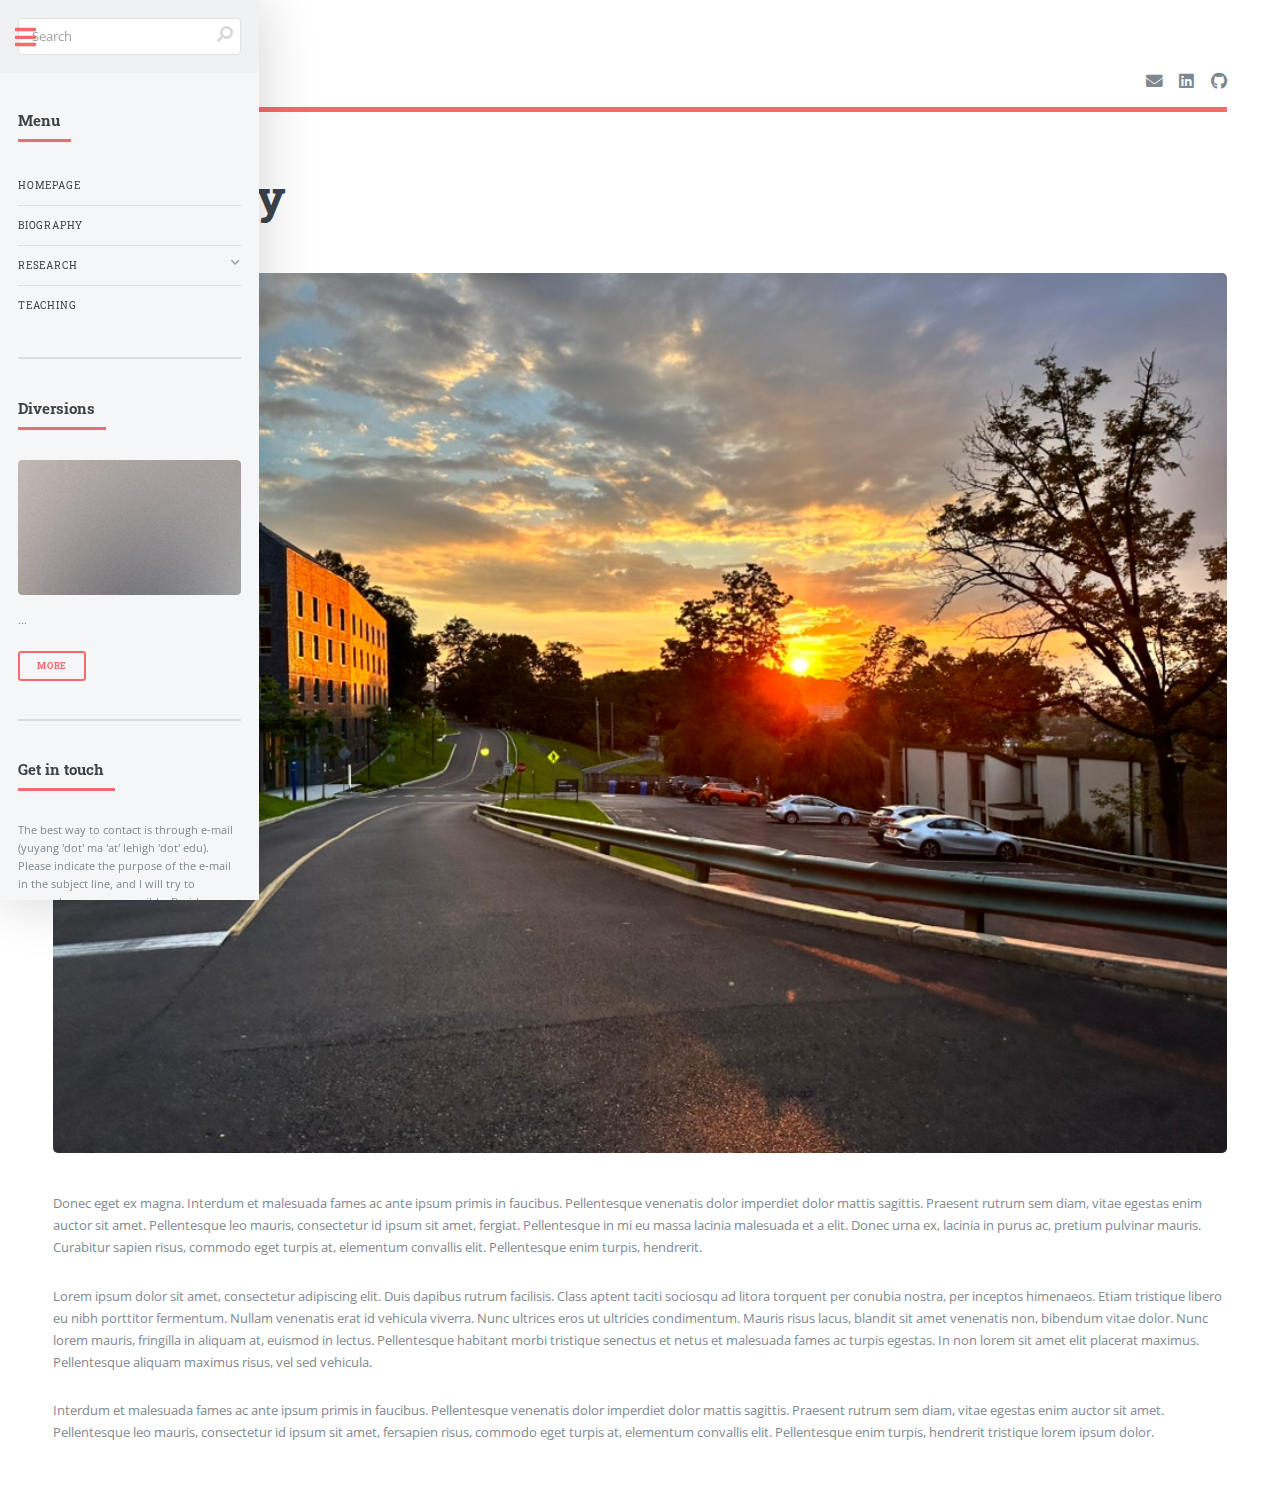
==== commit cb7f609a: "update pages, remove bio for now" ====
--- a/biography.html
+++ b/biography.html
@@ -12,6 +12,17 @@
 		<link rel="stylesheet" href="assets/css/main.css" />
 		<link rel="icon" href="./images/title/favicon.ico" type="image/x-icon">
 	</head>
+
+	<!-- Google tag (gtag.js) -->
+	<script async src="https://www.googletagmanager.com/gtag/js?id=G-V3611X1FCC"></script>
+	<script>
+	window.dataLayer = window.dataLayer || [];
+	function gtag(){dataLayer.push(arguments);}
+	gtag('js', new Date());
+
+	gtag('config', 'G-V3611X1FCC');
+	</script>
+
 	<body class="is-preload">
 
 		<!-- Wrapper -->
@@ -37,17 +48,17 @@
 										<h1>Biography</h1>
 									</header>
 
-									<span class="image main"><img src="images/pic11.jpg" alt="" /></span>
+									<span class="image main"><img src="images/bio/lehigh_2023.jpeg" alt="" /></span>
 
 									<p>Donec eget ex magna. Interdum et malesuada fames ac ante ipsum primis in faucibus. Pellentesque venenatis dolor imperdiet dolor mattis sagittis. Praesent rutrum sem diam, vitae egestas enim auctor sit amet. Pellentesque leo mauris, consectetur id ipsum sit amet, fergiat. Pellentesque in mi eu massa lacinia malesuada et a elit. Donec urna ex, lacinia in purus ac, pretium pulvinar mauris. Curabitur sapien risus, commodo eget turpis at, elementum convallis elit. Pellentesque enim turpis, hendrerit.</p>
 									<p>Lorem ipsum dolor sit amet, consectetur adipiscing elit. Duis dapibus rutrum facilisis. Class aptent taciti sociosqu ad litora torquent per conubia nostra, per inceptos himenaeos. Etiam tristique libero eu nibh porttitor fermentum. Nullam venenatis erat id vehicula viverra. Nunc ultrices eros ut ultricies condimentum. Mauris risus lacus, blandit sit amet venenatis non, bibendum vitae dolor. Nunc lorem mauris, fringilla in aliquam at, euismod in lectus. Pellentesque habitant morbi tristique senectus et netus et malesuada fames ac turpis egestas. In non lorem sit amet elit placerat maximus. Pellentesque aliquam maximus risus, vel sed vehicula.</p>
 									<p>Interdum et malesuada fames ac ante ipsum primis in faucibus. Pellentesque venenatis dolor imperdiet dolor mattis sagittis. Praesent rutrum sem diam, vitae egestas enim auctor sit amet. Pellentesque leo mauris, consectetur id ipsum sit amet, fersapien risus, commodo eget turpis at, elementum convallis elit. Pellentesque enim turpis, hendrerit tristique lorem ipsum dolor.</p>
 
-									<hr class="major" />
+									<!-- <hr class="major" />
 
 									<h2>Interdum sed dapibus</h2>
 									<p>Donec eget ex magna. Interdum et malesuada fames ac ante ipsum primis in faucibus. Pellentesque venenatis dolor imperdiet dolor mattis sagittis. Praesent rutrum sem diam, vitae egestas enim auctor sit amet. Pellentesque leo mauris, consectetur id ipsum sit amet, fergiat. Pellentesque in mi eu massa lacinia malesuada et a elit. Donec urna ex, lacinia in purus ac, pretium pulvinar mauris. Curabitur sapien risus, commodo eget turpis at, elementum convallis elit. Pellentesque enim turpis, hendrerit.</p>
-									<p>Lorem ipsum dolor sit amet, consectetur adipiscing elit. Duis dapibus rutrum facilisis. Class aptent taciti sociosqu ad litora torquent per conubia nostra, per inceptos himenaeos. Etiam tristique libero eu nibh porttitor fermentum. Nullam venenatis erat id vehicula viverra. Nunc ultrices eros ut ultricies condimentum. Mauris risus lacus, blandit sit amet venenatis non, bibendum vitae dolor. Nunc lorem mauris, fringilla in aliquam at, euismod in lectus. Pellentesque habitant morbi tristique senectus et netus et malesuada fames ac turpis egestas. In non lorem sit amet elit placerat maximus. Pellentesque aliquam maximus risus, vel sed vehicula. Interdum et malesuada fames ac ante ipsum primis in faucibus. Pellentesque venenatis dolor imperdiet dolor mattis sagittis. Praesent rutrum sem diam, vitae egestas enim auctor sit amet. Pellentesque leo mauris, consectetur id ipsum sit amet, fersapien risus, commodo eget turpis at, elementum convallis elit. Pellentesque enim turpis, hendrerit tristique lorem ipsum dolor.</p>
+									<p>Lorem ipsum dolor sit amet, consectetur adipiscing elit. Duis dapibus rutrum facilisis. Class aptent taciti sociosqu ad litora torquent per conubia nostra, per inceptos himenaeos. Etiam tristique libero eu nibh porttitor fermentum. Nullam venenatis erat id vehicula viverra. Nunc ultrices eros ut ultricies condimentum. Mauris risus lacus, blandit sit amet venenatis non, bibendum vitae dolor. Nunc lorem mauris, fringilla in aliquam at, euismod in lectus. Pellentesque habitant morbi tristique senectus et netus et malesuada fames ac turpis egestas. In non lorem sit amet elit placerat maximus. Pellentesque aliquam maximus risus, vel sed vehicula. Interdum et malesuada fames ac ante ipsum primis in faucibus. Pellentesque venenatis dolor imperdiet dolor mattis sagittis. Praesent rutrum sem diam, vitae egestas enim auctor sit amet. Pellentesque leo mauris, consectetur id ipsum sit amet, fersapien risus, commodo eget turpis at, elementum convallis elit. Pellentesque enim turpis, hendrerit tristique lorem ipsum dolor.</p> -->
 
 								</section>
 
